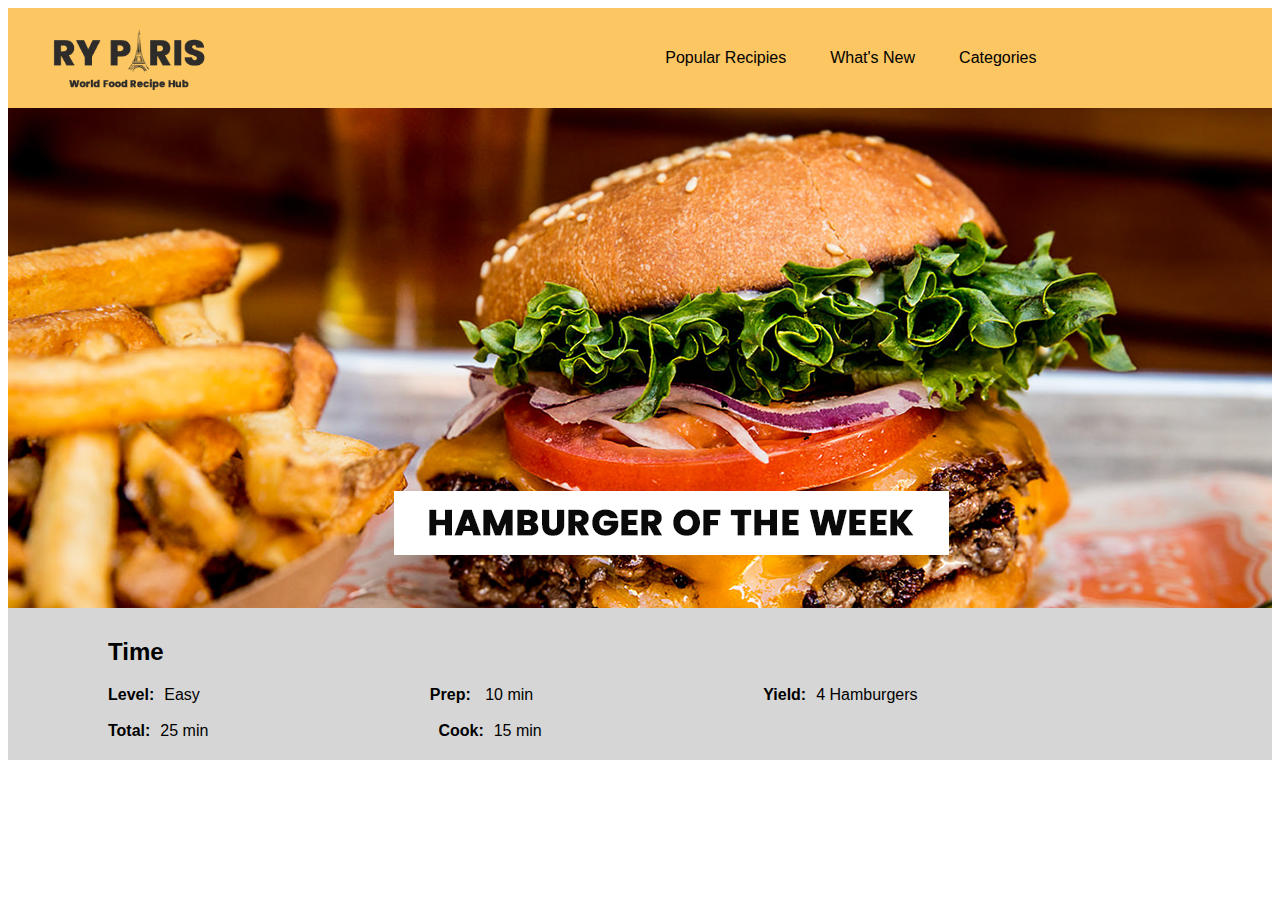
==== recipe.html @ 54e4aed1 "started second page" ====
<!DOCTYPE html>
<html lang="en">
<head>
    <title>Document</title>
    <link rel="stylesheet" href="css/recipe.css">
</head>
<body>
    <div class="orangeheader">
        <img class="logo" src="images/ryparis-logo.png">
        <p class="poprec menu">Popular Recipies</p>
        <p class="whatsnew menu">What's New</p>
        <p class="categories menu">Categories</p>
    </div>

    <div class="photo1">
    </div>

    <div class="timestuff">
        <h2 class="time">Time</h2>
        <span class="label level">Level:</span><span class="info easy">Easy</span><span class="label prep">Prep:</span>
        <span class="info ten">10 min</span><span class="label yield">Yield:</span><span class="info four">4 Hamburgers</span><br><br>
        <span class="label total">Total:</span><span class="info twentyfive">25 min</span><span class="label cook">Cook:</span><span class="info fifteen">15 min</span>
        </span>
    </div>
    
</body>
</html>
---- css/recipe.css ----
.orangeheader {
    position: relative;
    min-width: 100%;
    height: 100px;
    background-color: rgb(252, 198, 98);
}
.logo {
    position: relative;
    left: 34px;
    top: 18px;
    height: 70px;
}
.menu {
    display: inline;
    position: relative;
    font-family: Arial, Helvetica, sans-serif;
}
.poprec {
    left: 480px;
    bottom: 15px;
}
.whatsnew {
    left: 520px;
    bottom: 15px;
}
.categories {
    left: 560px;
    bottom: 15px;
}

.photo1 {
    width: auto;
    height: 500px;
    background-image: url("../images/RYPARIS_recipe.png");
    margin: 0;
    position: relative;
}

.timestuff {
    position: relative;
    font-family: Arial, Helvetica, sans-serif;
    padding-bottom: 20px;
    background-color: rgb(214, 214, 214);
    padding-top: 10px;
    }
.time {
    position: relative;
    padding-left: 100px;
}
.label {
    font-weight: bold;
    position: relative;
    padding-right: 10px;
    padding-left: 100px;
}
.info {
    position: relative;
    padding-right: 130px;
}
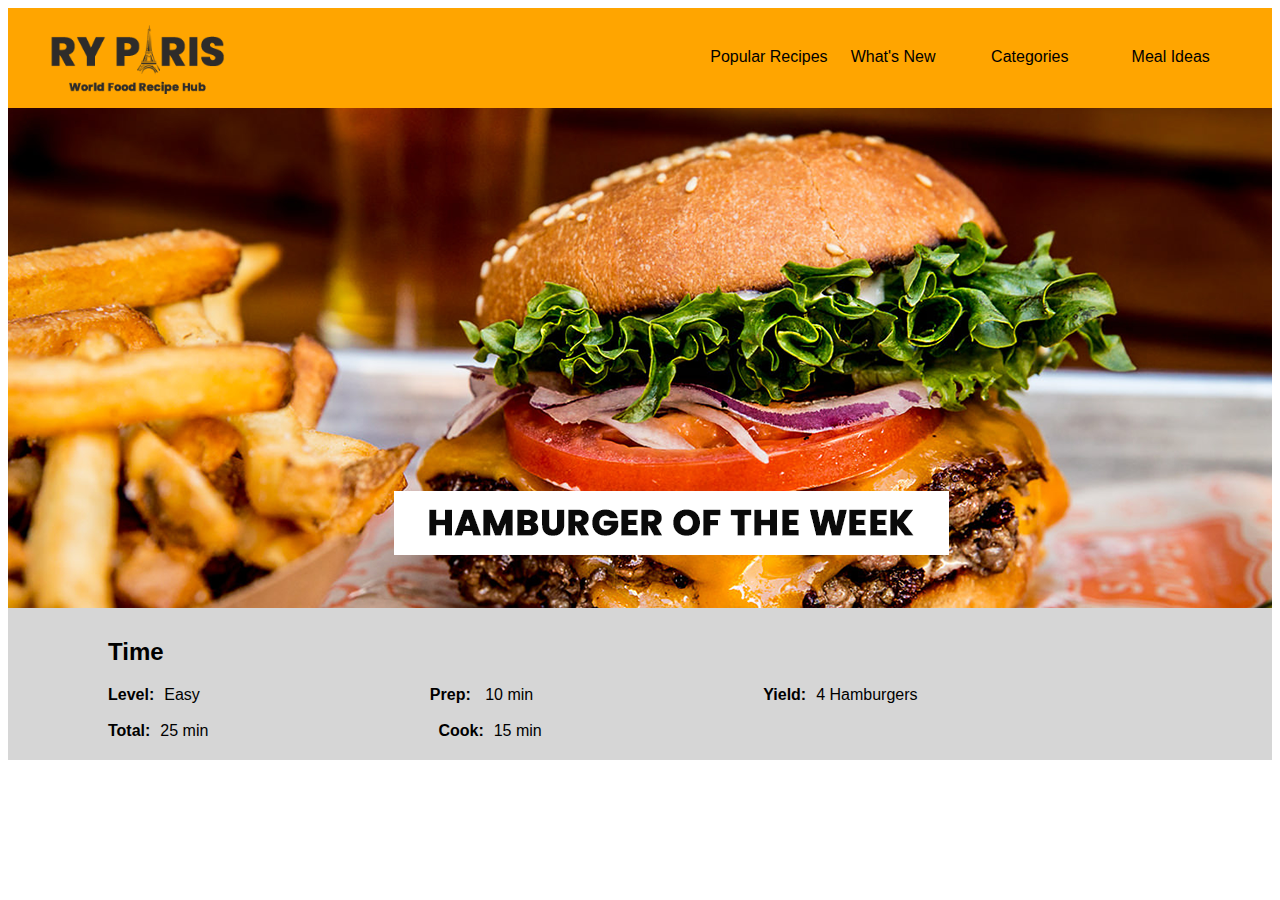
==== commit 639e70c9: "fixed headers and footers" ====
--- a/recipe.html
+++ b/recipe.html
@@ -5,11 +5,12 @@
     <link rel="stylesheet" href="css/recipe.css">
 </head>
 <body>
-    <div class="orangeheader">
-        <img class="logo" src="images/ryparis-logo.png">
-        <p class="poprec menu">Popular Recipies</p>
-        <p class="whatsnew menu">What's New</p>
-        <p class="categories menu">Categories</p>
+    <div class="header">
+        <div><img class="logo" src="images/ryparis-logo.png"></div>
+        <div class="pop menu">Popular Recipes</div>
+        <div class="wha menu">What's New</div>
+        <div class="cat menu">Categories</div>
+        <div class="mea menu">Meal Ideas</div>
     </div>
 
     <div class="photo1">
--- a/css/recipe.css
+++ b/css/recipe.css
@@ -1,31 +1,19 @@
-.orangeheader {
+.header {
+    height: 100px;
+    width: 100%;
+    background-color: orange;
+    display: grid;
+    grid-template-columns: 5fr 1fr 1fr 1fr 1fr;
     position: relative;
-    min-width: 100%;
-    height: 100px;
-    background-color: rgb(252, 198, 98);
 }
 .logo {
-    position: relative;
-    left: 34px;
-    top: 18px;
-    height: 70px;
+    height: 80px;
+    padding-top: 13px;
+    padding-left: 30px;
 }
 .menu {
-    display: inline;
-    position: relative;
+    padding-top: 40px;
     font-family: Arial, Helvetica, sans-serif;
-}
-.poprec {
-    left: 480px;
-    bottom: 15px;
-}
-.whatsnew {
-    left: 520px;
-    bottom: 15px;
-}
-.categories {
-    left: 560px;
-    bottom: 15px;
 }
 
 .photo1 {
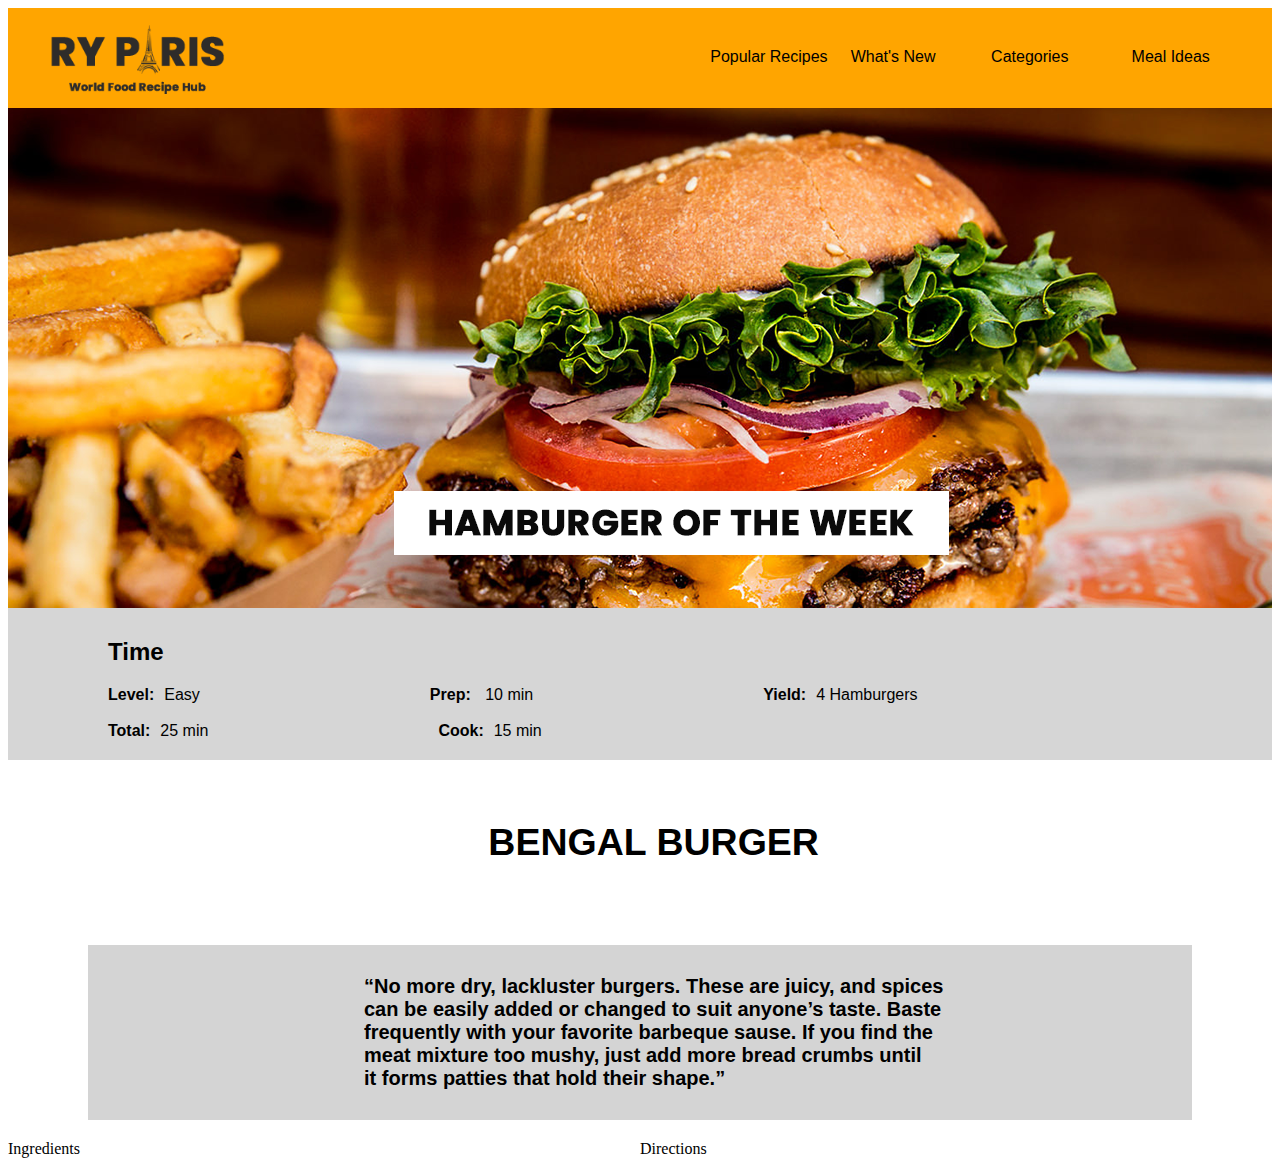
==== commit 3afc36b9: "added another section" ====
--- a/recipe.html
+++ b/recipe.html
@@ -23,6 +23,21 @@
         <span class="label total">Total:</span><span class="info twentyfive">25 min</span><span class="label cook">Cook:</span><span class="info fifteen">15 min</span>
         </span>
     </div>
+
+    <div class="bengal"><h2>BENGAL BURGER</h2></div>
+
+    <div class="nomoredry"><p class="nomoredryy">“No more dry, lackluster burgers. These are juicy, and spices <br>
+        can be easily added or changed to suit anyone’s taste. Baste <br>
+        frequently with your favorite barbeque sause. If you find the <br>
+        meat mixture too mushy, just add more bread crumbs until <br>
+        it forms patties that hold their shape.”
+        </p></div>
     
+    <div class="grid">
+        <div>Ingredients</div>
+        <div>Directions</div>
+        <div></div>
+        <div></div>
+    </div>
 </body>
 </html>--- a/css/recipe.css
+++ b/css/recipe.css
@@ -46,3 +46,31 @@
     padding-right: 130px;
 }
 
+.bengal {
+    position: relative;
+    padding-left: 38%;
+    padding-top: 30px;
+    padding-bottom: 30px;
+    font-family: Arial, Helvetica, sans-serif;
+    font-weight: bold;
+    font-size: 25px;
+}
+.nomoredry {
+    background-color: rgb(212, 212, 212);
+    margin: 0 80px 0 80px;
+}
+.nomoredryy {
+    position: relative;
+    padding-left: 25%;
+    padding-top: 30px;
+    padding-bottom: 30px;
+    font-family: Arial, Helvetica, sans-serif;
+    font-weight: bold;
+    font-size: 20px;
+}
+
+.grid {
+    display: grid;
+    grid-template-columns: 1fr 1fr;
+    width: 100%;
+}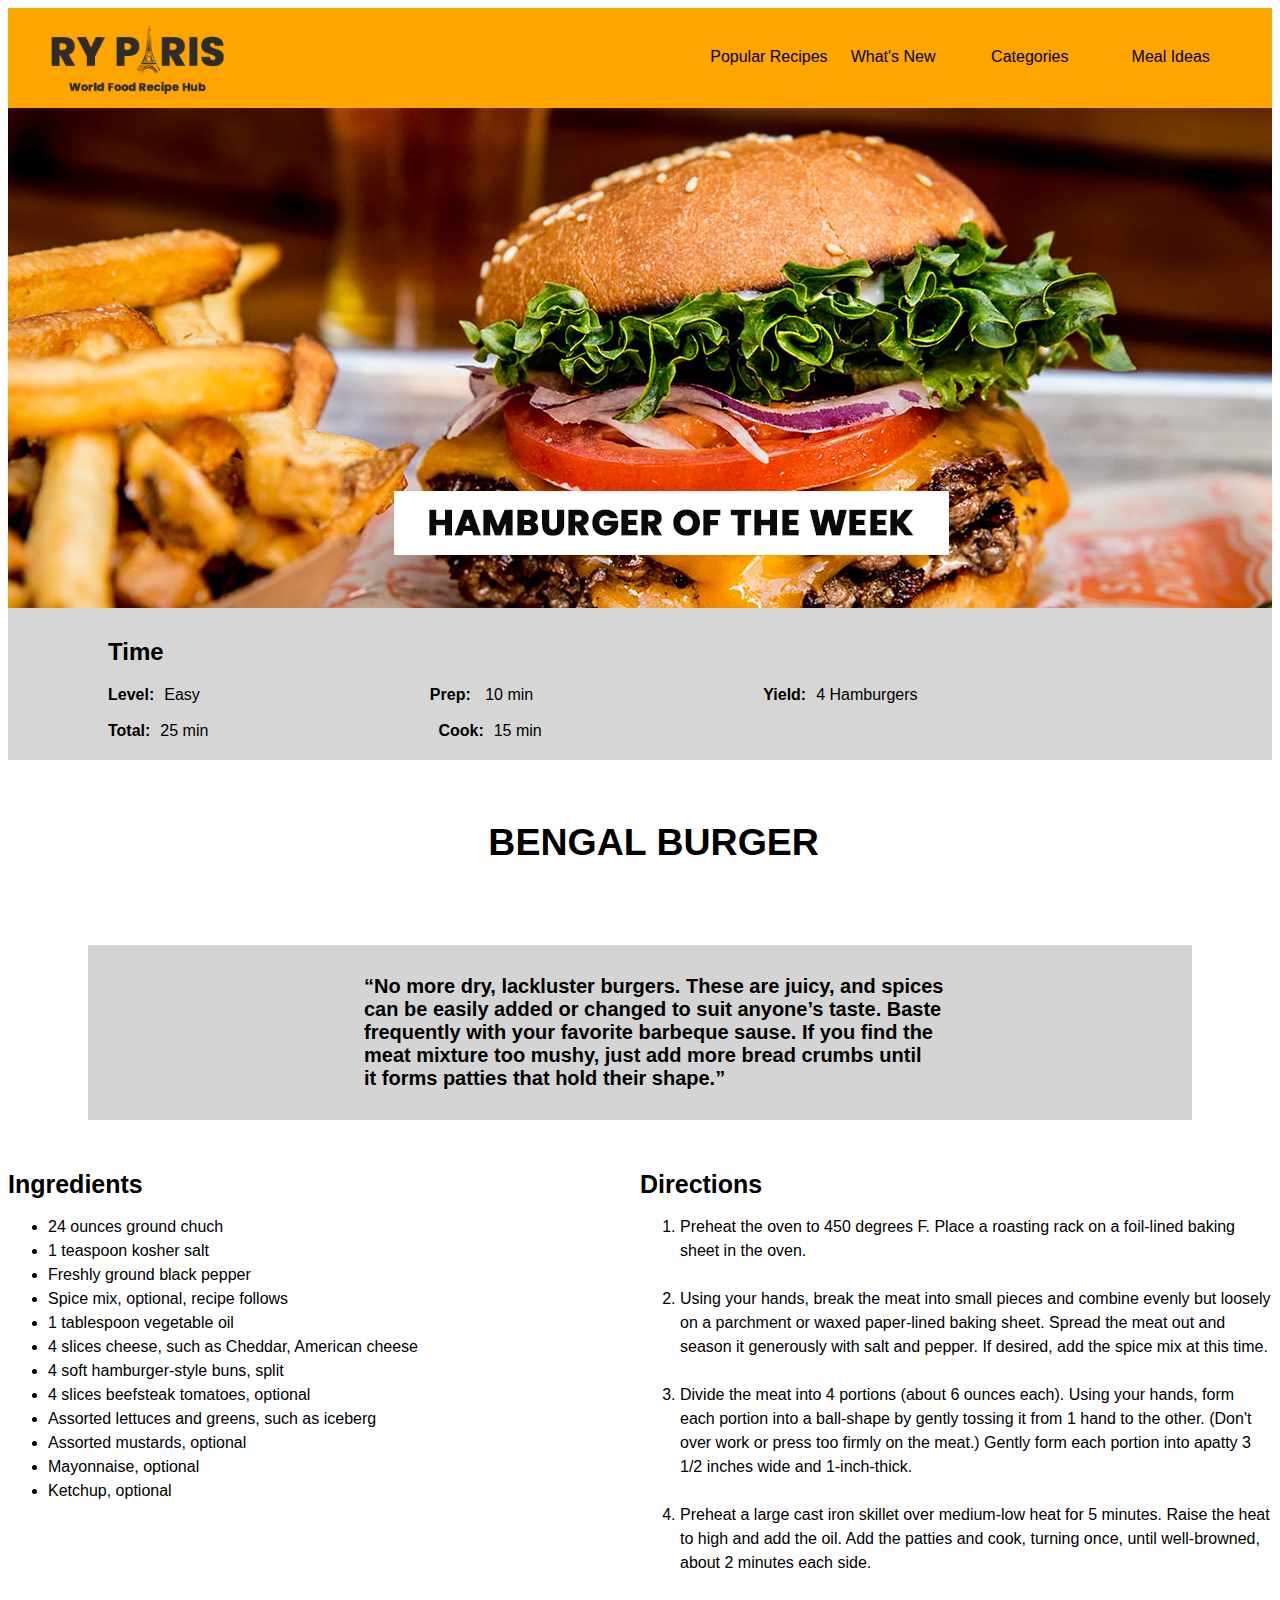
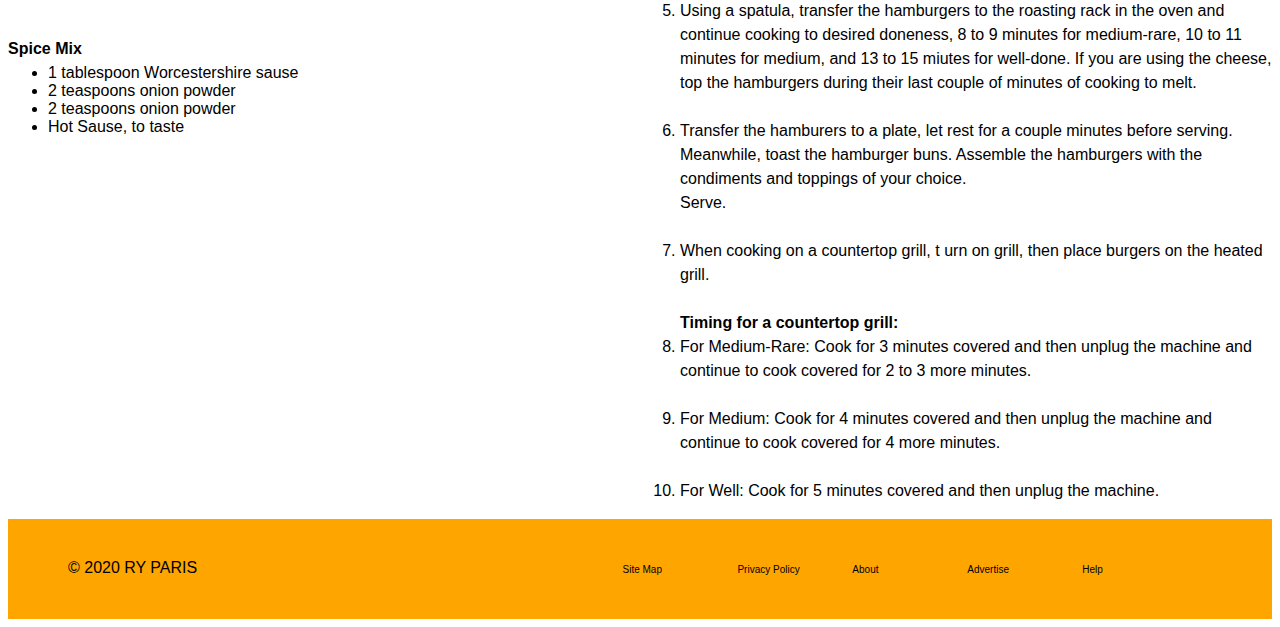
==== commit 596cba20: "almost done" ====
--- a/recipe.html
+++ b/recipe.html
@@ -34,10 +34,55 @@
         </p></div>
     
     <div class="grid">
-        <div>Ingredients</div>
-        <div>Directions</div>
-        <div></div>
-        <div></div>
+        <div class="label2">Ingredients</div>
+        <div class="label2">Directions</div>
+        <div class="list"><ul>
+                <li>24 ounces ground chuch</li>
+                <li>1 teaspoon kosher salt</li>
+                <li>Freshly ground black pepper</li>
+                <li>Spice mix, optional, recipe follows</li>
+                <li>1 tablespoon vegetable oil</li>
+                <li>4 slices cheese, such as Cheddar, American cheese</li>
+                <li>4 soft hamburger-style buns, split</li>
+                <li>4 slices beefsteak tomatoes, optional</li>
+                <li>Assorted lettuces and greens, such as iceberg</li>
+                <li>Assorted mustards, optional</li>
+                <li>Mayonnaise, optional</li>
+                <li>Ketchup, optional</li>
+            </ul></div>
+            <div class="list"><ol>
+                <li>Preheat the oven to 450 degrees F. Place a roasting rack on a foil-lined baking sheet in the oven.</li><br>
+                <li>Using your hands, break the meat into small pieces and combine evenly but loosely on a parchment or waxed paper-lined baking sheet. Spread the meat out and season it generously with salt and pepper. If desired, add the spice mix at this time.</li><br>
+                <li>Divide the meat into 4 portions (about 6 ounces each). Using your hands, form each portion into a ball-shape by gently tossing it from 1 hand to the other. (Don't over work or press too firmly on the meat.) Gently form each portion into apatty 3 1/2 inches wide and 1-inch-thick.</li><br>
+                <li>Preheat a large cast iron skillet over medium-low heat for 5 minutes. Raise the heat to high and add the oil. Add the patties and cook, turning once, until well-browned, about 2 minutes each side.</li><br>
+                <li>Using a spatula, transfer the hamburgers to the roasting rack in the oven and continue cooking to desired doneness, 8 to 9 minutes for medium-rare, 10 to 11 minutes for medium, and 13 to 15 miutes for well-done. If you are using the cheese, top the hamburgers during their last couple of minutes of cooking to melt.</li><br>
+                <li>Transfer the hamburers to a plate, let rest for a couple minutes before serving. Meanwhile, toast the hamburger buns. Assemble the hamburgers with the condiments and toppings of your choice.<br> Serve.</li><br>
+                <li>When cooking on a countertop grill, t urn on grill, then place burgers on the heated grill.</li><br>
+                <strong>Timing for a countertop grill:</strong>
+                <li>For Medium-Rare: Cook for 3 minutes covered and then unplug the machine and continue to cook covered for 2 to 3 more minutes.</li><br>
+                <li>For Medium: Cook for 4 minutes covered and then unplug the machine and continue to cook covered for 4 more minutes.</li><br>
+                <li>For Well: Cook for 5 minutes covered and then unplug the machine.</li>
+            </ol></div>
+            <div class="spicemix">
+                <h4 class="spicemixx">Spice Mix</h4>
+                <ul>
+                    <li>1 tablespoon Worcestershire sause</li>
+                    <li>2 teaspoons onion powder</li>
+                    <li>2 teaspoons onion powder</li>
+                    <li>Hot Sause, to taste</li>
+                </ul>
+            </div>
+        </div>
+        
+    </div>
+
+    <div class="footer">
+        <div class="footmenu copy">© 2020 RY PARIS</div>
+        <div class="footmenu menu2 site">Site Map</div>
+        <div class="footmenu menu2">Privacy Policy</div>
+        <div class="footmenu menu2">About</div>
+        <div class="footmenu menu2">Advertise</div>
+        <div class="footmenu menu2">Help</div>
     </div>
 </body>
 </html>--- a/css/recipe.css
+++ b/css/recipe.css
@@ -73,4 +73,47 @@
     display: grid;
     grid-template-columns: 1fr 1fr;
     width: 100%;
+}
+.label2 {
+    position: relative;
+    padding-top: 30px;
+    padding-bottom: 30px;
+    font-family: Arial, Helvetica, sans-serif;
+    font-weight: bold;
+    font-size: 25px;
+    margin-bottom: -30px;
+}
+.list {
+    font-family: Arial, Helvetica, sans-serif;
+    line-height: 1.5;
+}
+.spicemix {
+    font-family: Arial, Helvetica, sans-serif;
+    margin-top: -500px;
+}
+.spicemixx {
+    margin-bottom: -10px;
+}
+
+.footer {
+    height: 100px;
+    width: 100%;
+    background-color: orange;
+    display: grid;
+    grid-template-columns: 5fr 1fr 1fr 1fr 1fr 1fr 1fr;
+    position: relative;
+}
+.footmenu {
+    padding-top: 45px;
+    padding-left: 20px;
+    font-family: Arial, Helvetica, sans-serif;
+}
+.copy {
+    padding-top: 40px;
+    padding-left: 60px;
+}
+.menu2 {
+    font-size: 10px;
+    padding-left: 40px;
+    margin-right: -20px;
 }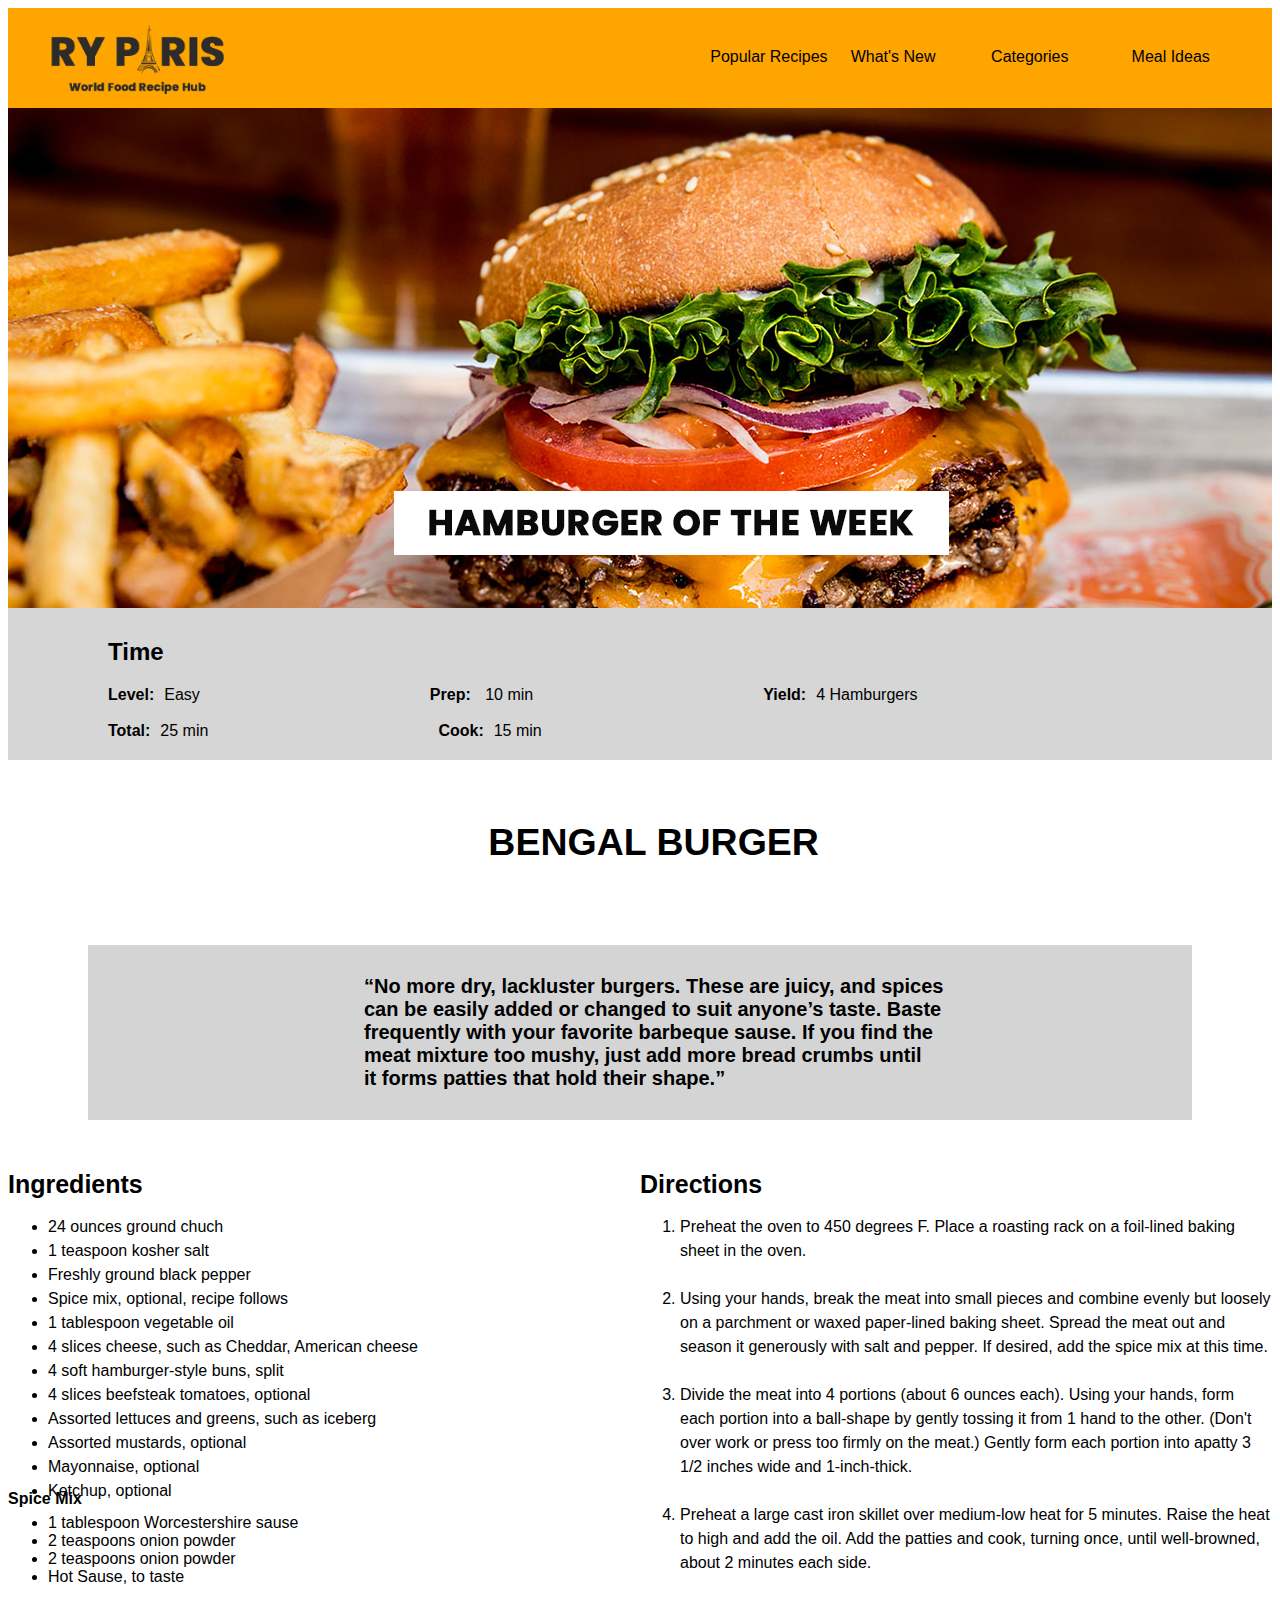
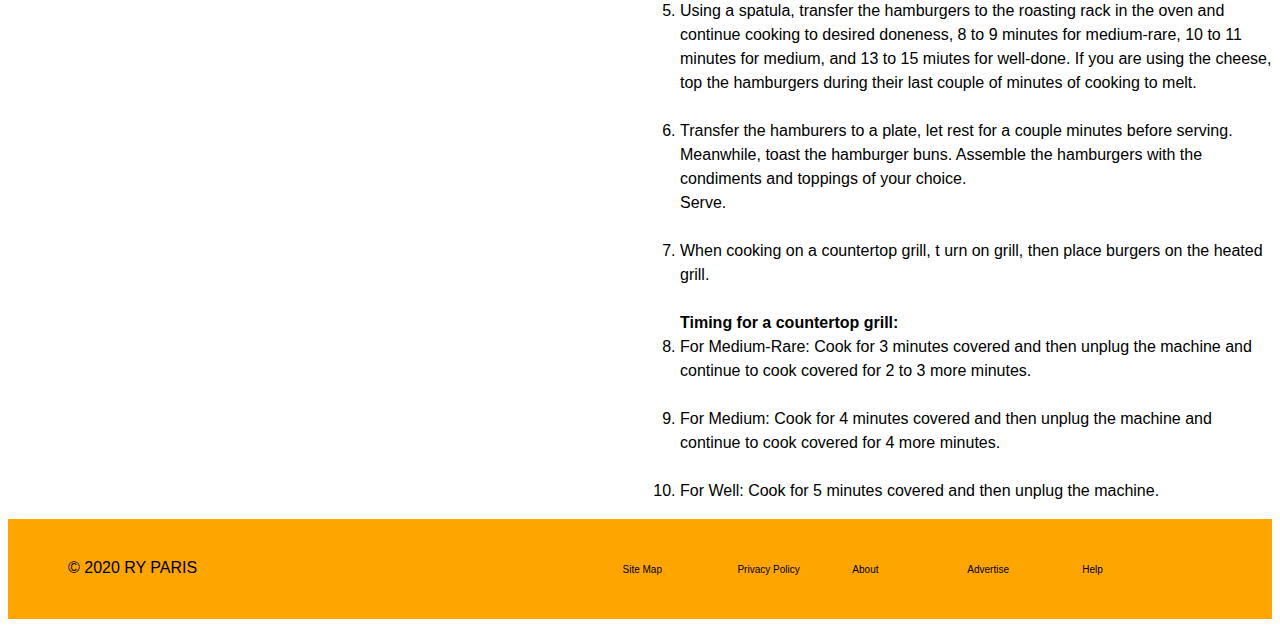
==== commit 30402c01: "presumably done" ====
--- a/recipe.html
+++ b/recipe.html
@@ -2,7 +2,7 @@
 <html lang="en">
 <head>
     <title>Document</title>
-    <link rel="stylesheet" href="css/recipe.css">
+    <link rel="stylesheet" href="css/style.css">
 </head>
 <body>
     <div class="header">
@@ -13,7 +13,7 @@
         <div class="mea menu">Meal Ideas</div>
     </div>
 
-    <div class="photo1">
+    <div class="photo2">
     </div>
 
     <div class="timestuff">
--- a/css/style.css
+++ b/css/style.css
@@ -0,0 +1,214 @@
+.header {
+    height: 100px;
+    width: 100%;
+    background-color: orange;
+    display: grid;
+    grid-template-columns: 5fr 1fr 1fr 1fr 1fr;
+    position: relative;
+}
+.logo {
+    height: 80px;
+    padding-top: 13px;
+    padding-left: 30px;
+}
+.menu {
+    padding-top: 40px;
+    font-family: Arial, Helvetica, sans-serif;
+}
+
+.photo1 {
+    width: auto;
+    height: 500px;
+    background-image: url("../images/hero-image.jpg");
+    margin: 0;
+}
+.start {
+    display: inline;
+    position: relative;
+    background-color: white;
+    font-size: 25px;
+    font-family: Arial, Helvetica, sans-serif;
+    font-weight: bold;
+    padding: 15px 15px 15px 15px;
+    left: 400px;
+    top: 380px;
+}
+
+.grid1 {
+    display: grid;
+    grid-template-columns: repeat(3, 250px);
+    grid-template-rows: 200px;
+    position: relative;
+    vertical-align: middle;
+    grid-column-gap: 30px;
+    padding-top: 30px;
+    justify-content: center;
+}
+
+.images {
+    width: 250px;
+    height: 200px;
+}
+.grid11 {
+    background-color: blue;
+
+}
+.grid12 {
+    background-color: green;
+}
+.grid13 {
+    background-color: red;
+}
+.underphoto1{
+    font-family: Arial, Helvetica, sans-serif;
+    text-align: center;
+    font-size: 14px;
+}
+
+.block{
+    background-color: rgb(214, 214, 214);
+    width: 100%;
+}
+.healthy{
+    padding-top: 30px;
+}
+.healthy, .healthyy {
+    padding-left: 150px;
+    font-family: Arial, Helvetica, sans-serif;
+}
+.grid2 {
+    display: grid;
+    grid-template-columns: repeat(4, 170px);
+    grid-template-rows: 150px;
+    position: relative;
+    grid-column-gap: 30px;
+    padding-top: 30px;
+    justify-content: center;
+}
+.image2 {
+    height: 150px;
+    width: 170px;
+}
+.grid21 {
+    background-color: blue;
+}
+.grid22 {
+    background-color: green;
+}
+.grid23 {
+    background-color: red;
+}
+.grid24 {
+    background-color: purple;
+}
+.underphoto2{
+    position: relative;
+    font-family: Arial, Helvetica, sans-serif;
+    text-align: center;
+    font-size: 14px;
+    background-color: white;
+    padding: 10px;
+    bottom: 14px;
+}
+
+.footer {
+    height: 100px;
+    width: 100%;
+    background-color: orange;
+    display: grid;
+    grid-template-columns: 5fr 1fr 1fr 1fr 1fr 1fr 1fr;
+    position: relative;
+}
+.footmenu {
+    padding-top: 45px;
+    padding-left: 20px;
+    font-family: Arial, Helvetica, sans-serif;
+}
+.copy {
+    padding-top: 40px;
+    padding-left: 60px;
+}
+.menu2 {
+    font-size: 10px;
+    padding-left: 40px;
+    margin-right: -20px;
+}
+.photo2 {
+    width: auto;
+    height: 500px;
+    background-image: url("../images/RYPARIS_recipe.png");
+    margin: 0;
+    position: relative;
+}
+
+.timestuff {
+    position: relative;
+    font-family: Arial, Helvetica, sans-serif;
+    padding-bottom: 20px;
+    background-color: rgb(214, 214, 214);
+    padding-top: 10px;
+    }
+.time {
+    position: relative;
+    padding-left: 100px;
+}
+.label {
+    font-weight: bold;
+    position: relative;
+    padding-right: 10px;
+    padding-left: 100px;
+}
+.info {
+    position: relative;
+    padding-right: 130px;
+}
+
+.bengal {
+    position: relative;
+    padding-left: 38%;
+    padding-top: 30px;
+    padding-bottom: 30px;
+    font-family: Arial, Helvetica, sans-serif;
+    font-weight: bold;
+    font-size: 25px;
+}
+.nomoredry {
+    background-color: rgb(212, 212, 212);
+    margin: 0 80px 0 80px;
+}
+.nomoredryy {
+    position: relative;
+    padding-left: 25%;
+    padding-top: 30px;
+    padding-bottom: 30px;
+    font-family: Arial, Helvetica, sans-serif;
+    font-weight: bold;
+    font-size: 20px;
+}
+
+.grid {
+    display: grid;
+    grid-template-columns: 1fr 1fr;
+    width: 100%;
+}
+.label2 {
+    position: relative;
+    padding-top: 30px;
+    padding-bottom: 30px;
+    font-family: Arial, Helvetica, sans-serif;
+    font-weight: bold;
+    font-size: 25px;
+    margin-bottom: -30px;
+}
+.list {
+    font-family: Arial, Helvetica, sans-serif;
+    line-height: 1.5;
+}
+.spicemix {
+    font-family: Arial, Helvetica, sans-serif;
+    margin-top: -650px;
+}
+.spicemixx {
+    margin-bottom: -10px;
+}
+
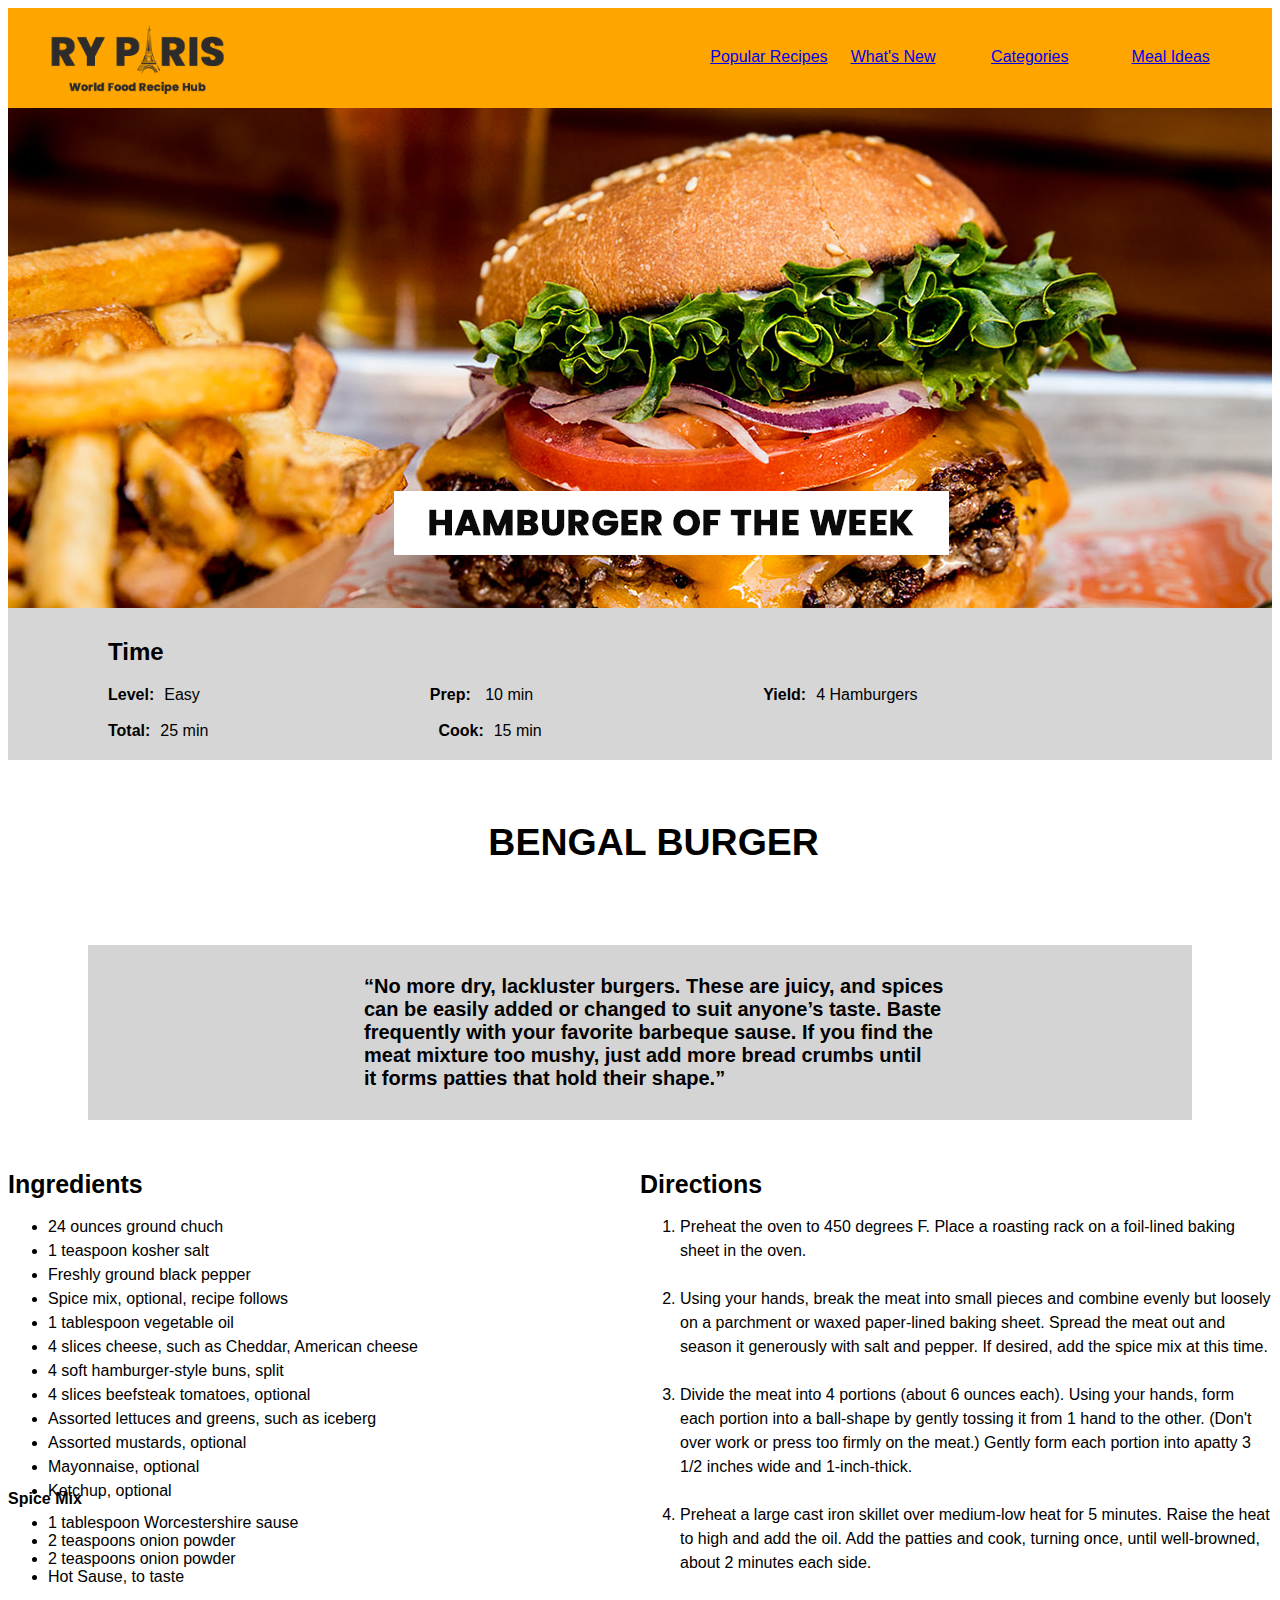
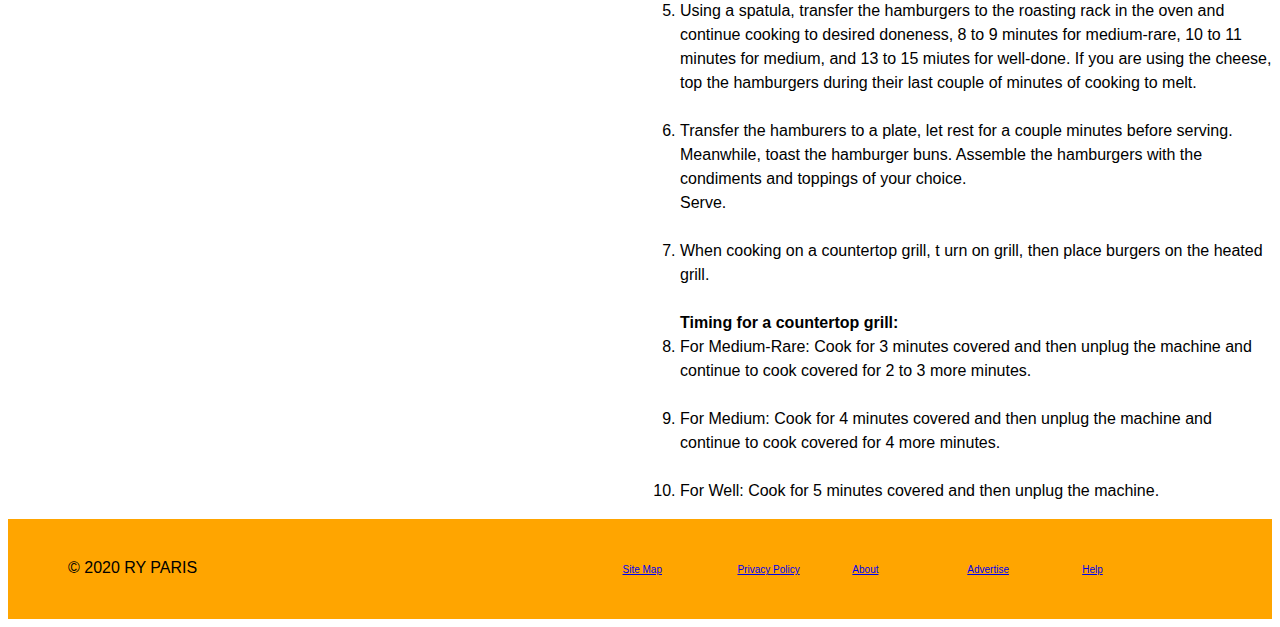
==== commit 75778d74: "added links" ====
--- a/recipe.html
+++ b/recipe.html
@@ -7,10 +7,10 @@
 <body>
     <div class="header">
         <div><img class="logo" src="images/ryparis-logo.png"></div>
-        <div class="pop menu">Popular Recipes</div>
-        <div class="wha menu">What's New</div>
-        <div class="cat menu">Categories</div>
-        <div class="mea menu">Meal Ideas</div>
+        <div class="menu"><a href="#">Popular Recipes</a></div>
+        <div class="menu"><a href="#">What's New</a></div>
+        <div class="menu"><a href="#">Categories</a></div>
+        <div class="menu"><a href="#">Meal Ideas</a></div>
     </div>
 
     <div class="photo2">
@@ -78,11 +78,11 @@
 
     <div class="footer">
         <div class="footmenu copy">© 2020 RY PARIS</div>
-        <div class="footmenu menu2 site">Site Map</div>
-        <div class="footmenu menu2">Privacy Policy</div>
-        <div class="footmenu menu2">About</div>
-        <div class="footmenu menu2">Advertise</div>
-        <div class="footmenu menu2">Help</div>
+        <div class="footmenu menu2 site"><a href="#">Site Map</a></div>
+        <div class="footmenu menu2"><a href="#">Privacy Policy</a></div>
+        <div class="footmenu menu2"><a href="#">About</a></div>
+        <div class="footmenu menu2"><a href="#">Advertise</a></div>
+        <div class="footmenu menu2"><a href="#">Help</a></div>
     </div>
 </body>
 </html>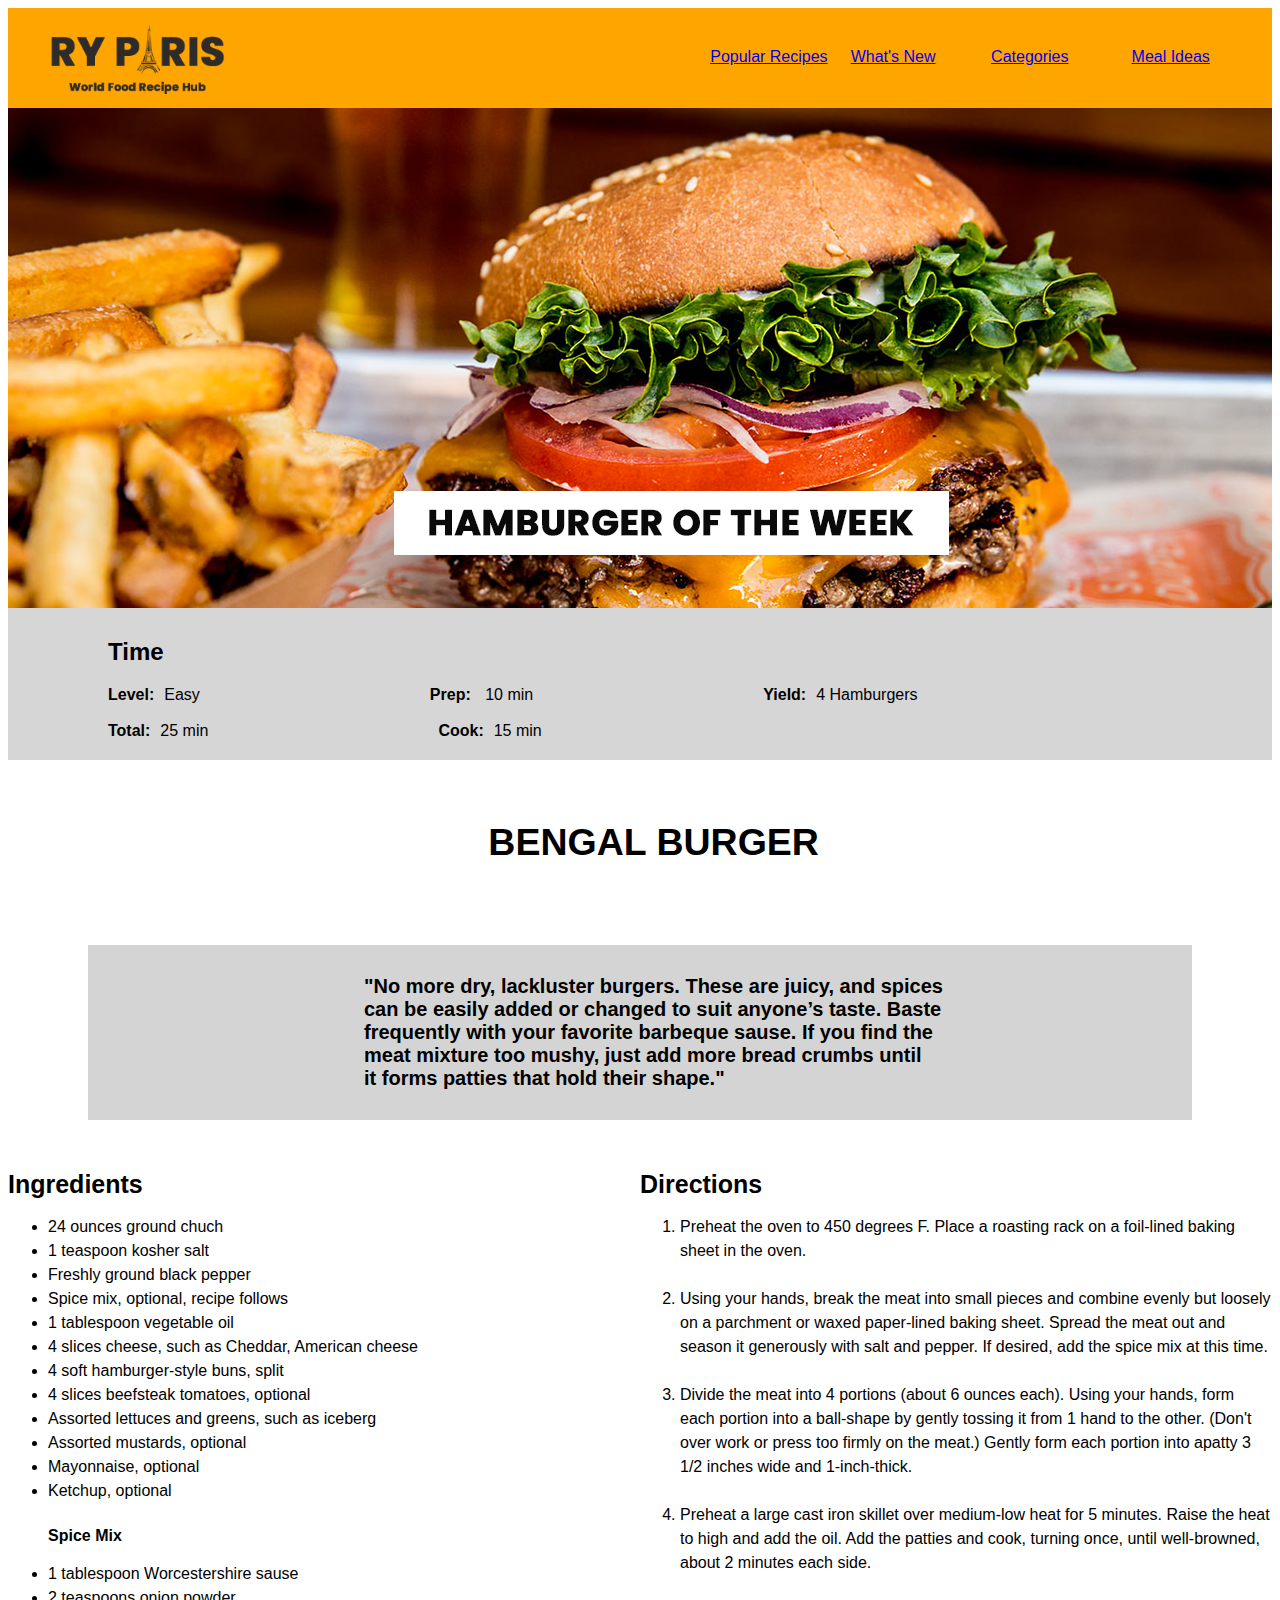
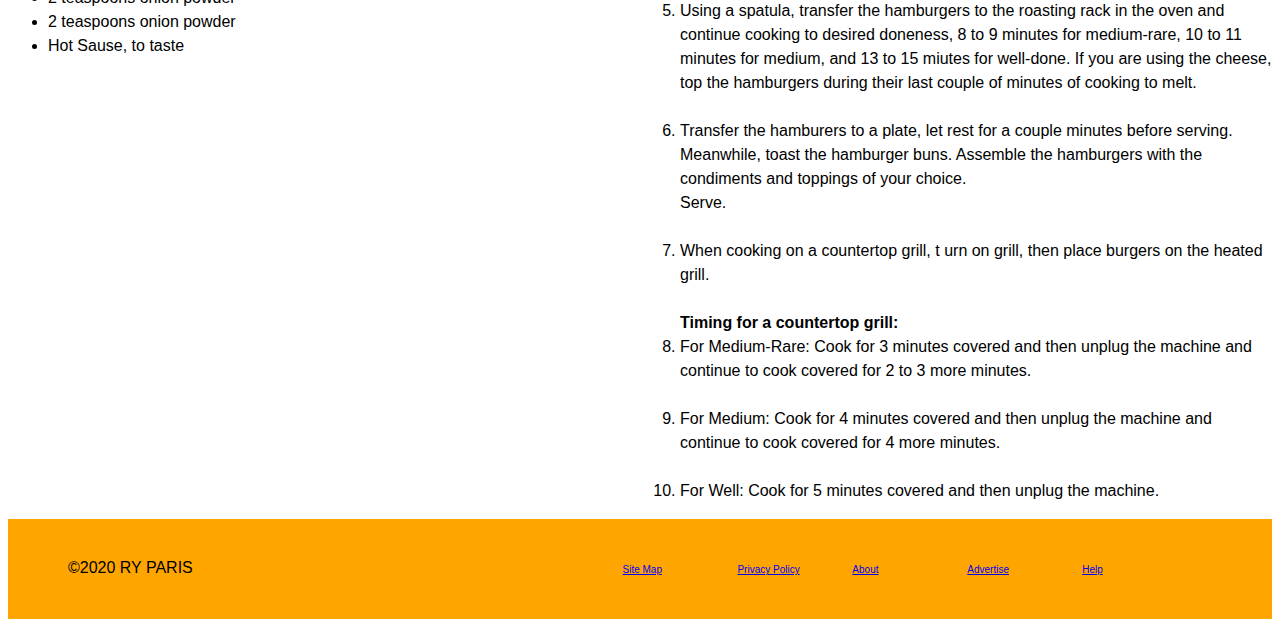
==== commit 42782a36: "minor fixes" ====
--- a/recipe.html
+++ b/recipe.html
@@ -26,11 +26,11 @@
 
     <div class="bengal"><h2>BENGAL BURGER</h2></div>
 
-    <div class="nomoredry"><p class="nomoredryy">“No more dry, lackluster burgers. These are juicy, and spices <br>
+    <div class="nomoredry"><p class="nomoredryy">"No more dry, lackluster burgers. These are juicy, and spices <br>
         can be easily added or changed to suit anyone’s taste. Baste <br>
         frequently with your favorite barbeque sause. If you find the <br>
         meat mixture too mushy, just add more bread crumbs until <br>
-        it forms patties that hold their shape.”
+        it forms patties that hold their shape."
         </p></div>
     
     <div class="grid">
@@ -49,6 +49,11 @@
                 <li>Assorted mustards, optional</li>
                 <li>Mayonnaise, optional</li>
                 <li>Ketchup, optional</li>
+                <h4 class="spicemixx">Spice Mix</h4><br>
+                <li>1 tablespoon Worcestershire sause</li>
+                <li>2 teaspoons onion powder</li>
+                <li>2 teaspoons onion powder</li>
+                <li>Hot Sause, to taste</li>
             </ul></div>
             <div class="list"><ol>
                 <li>Preheat the oven to 450 degrees F. Place a roasting rack on a foil-lined baking sheet in the oven.</li><br>
@@ -63,21 +68,13 @@
                 <li>For Medium: Cook for 4 minutes covered and then unplug the machine and continue to cook covered for 4 more minutes.</li><br>
                 <li>For Well: Cook for 5 minutes covered and then unplug the machine.</li>
             </ol></div>
-            <div class="spicemix">
-                <h4 class="spicemixx">Spice Mix</h4>
-                <ul>
-                    <li>1 tablespoon Worcestershire sause</li>
-                    <li>2 teaspoons onion powder</li>
-                    <li>2 teaspoons onion powder</li>
-                    <li>Hot Sause, to taste</li>
-                </ul>
-            </div>
+            
         </div>
         
     </div>
 
     <div class="footer">
-        <div class="footmenu copy">© 2020 RY PARIS</div>
+        <div class="footmenu copy">©2020 RY PARIS</div>
         <div class="footmenu menu2 site"><a href="#">Site Map</a></div>
         <div class="footmenu menu2"><a href="#">Privacy Policy</a></div>
         <div class="footmenu menu2"><a href="#">About</a></div>
--- a/css/style.css
+++ b/css/style.css
@@ -139,6 +139,7 @@
     background-image: url("../images/RYPARIS_recipe.png");
     margin: 0;
     position: relative;
+    background-repeat: no-repeat;
 }
 
 .timestuff {
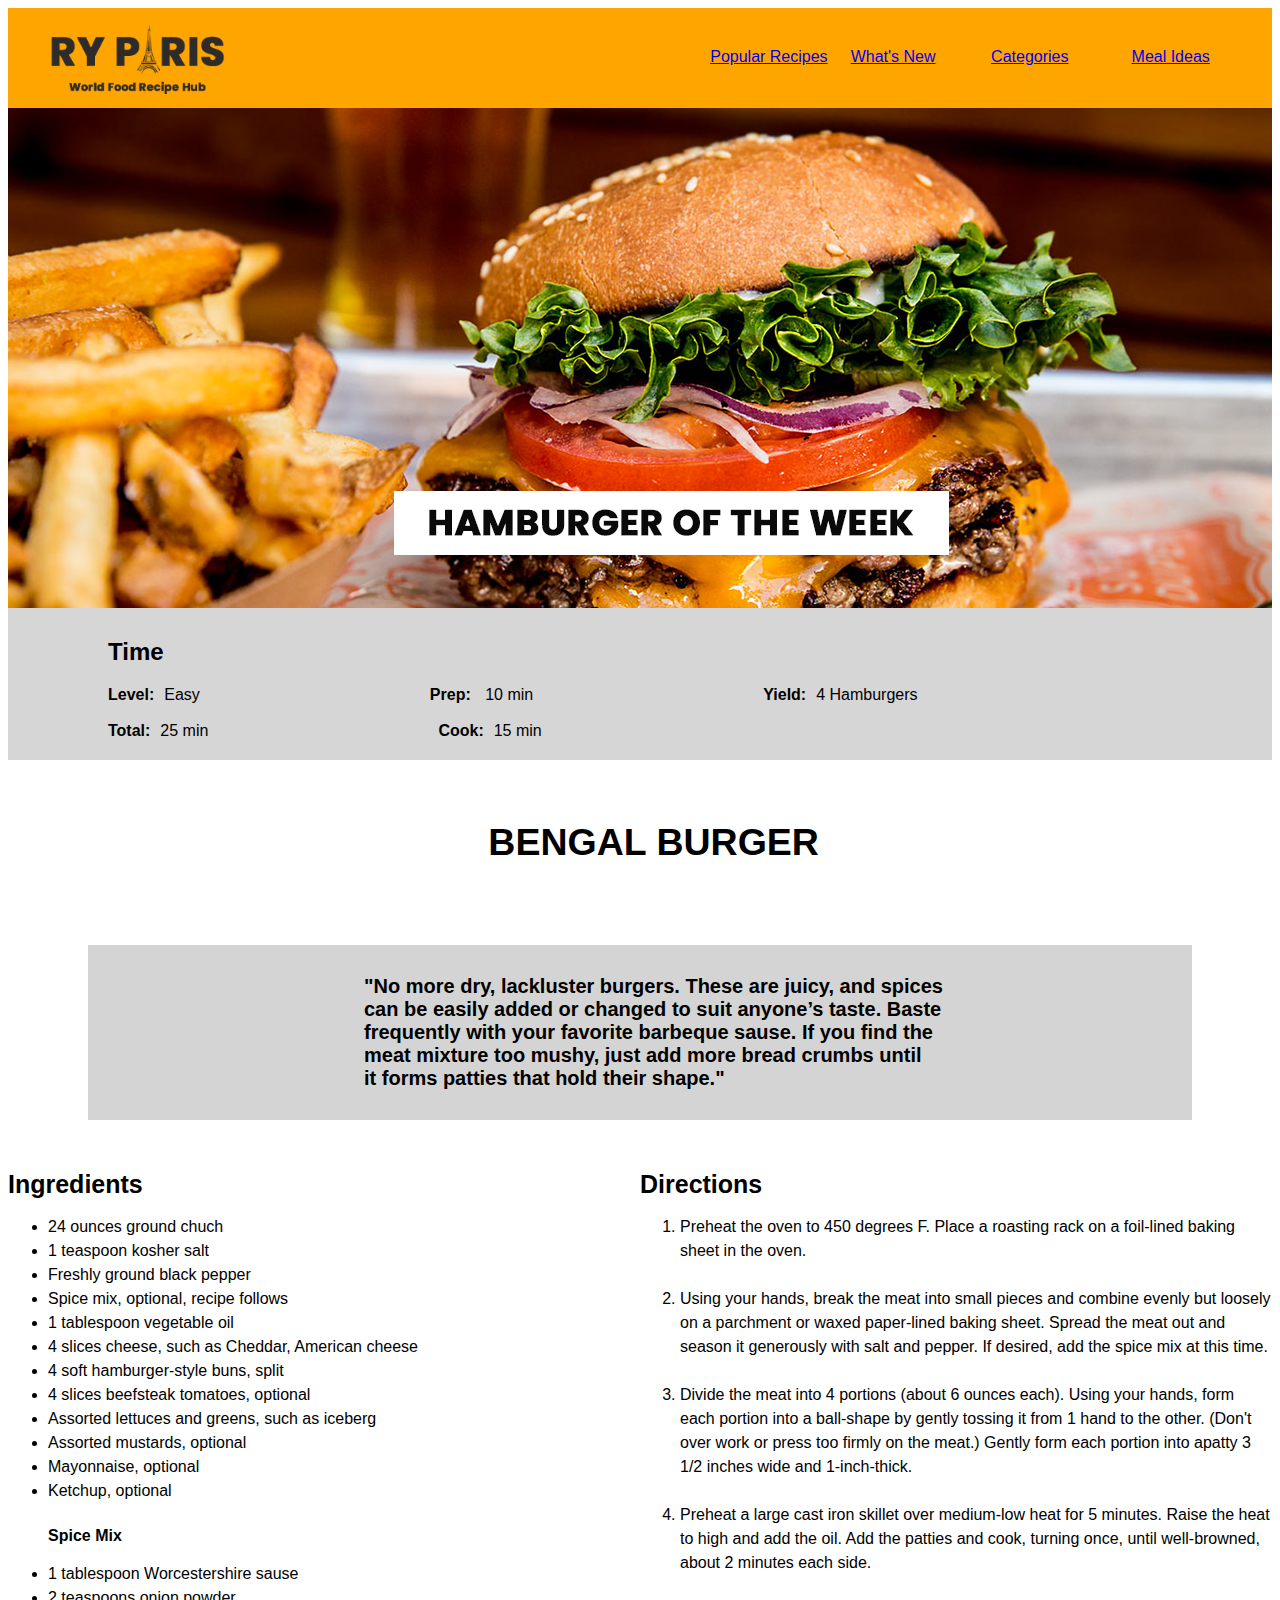
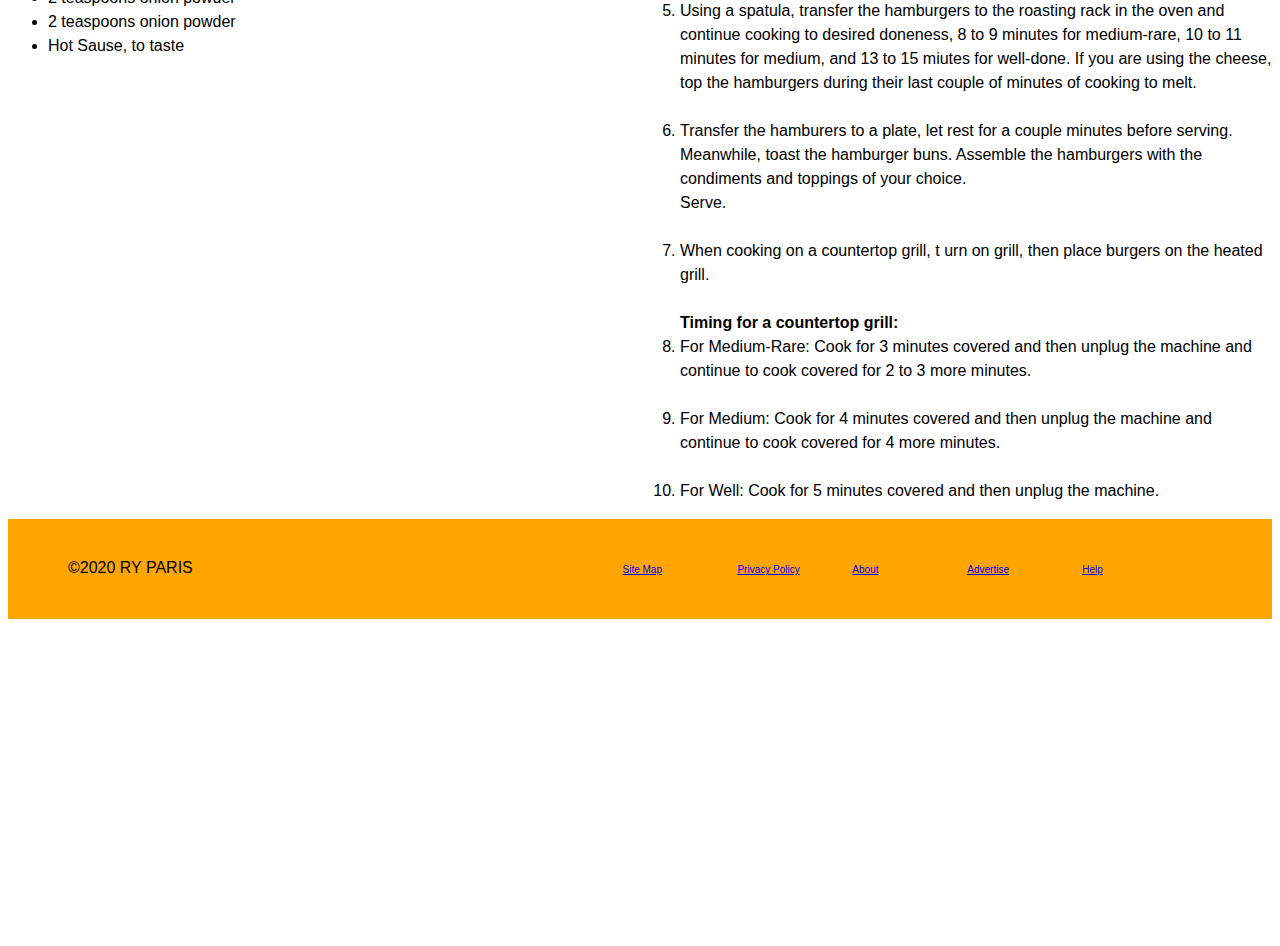
==== commit b7aa7732: "added videos" ====
--- a/recipe.html
+++ b/recipe.html
@@ -81,5 +81,6 @@
         <div class="footmenu menu2"><a href="#">Advertise</a></div>
         <div class="footmenu menu2"><a href="#">Help</a></div>
     </div>
+    <iframe width="560" height="315" src="https://www.youtube.com/embed/qZGwRz8wnSY" frameborder="0" allow="accelerometer; autoplay; encrypted-media; gyroscope; picture-in-picture" allowfullscreen></iframe>
 </body>
 </html>